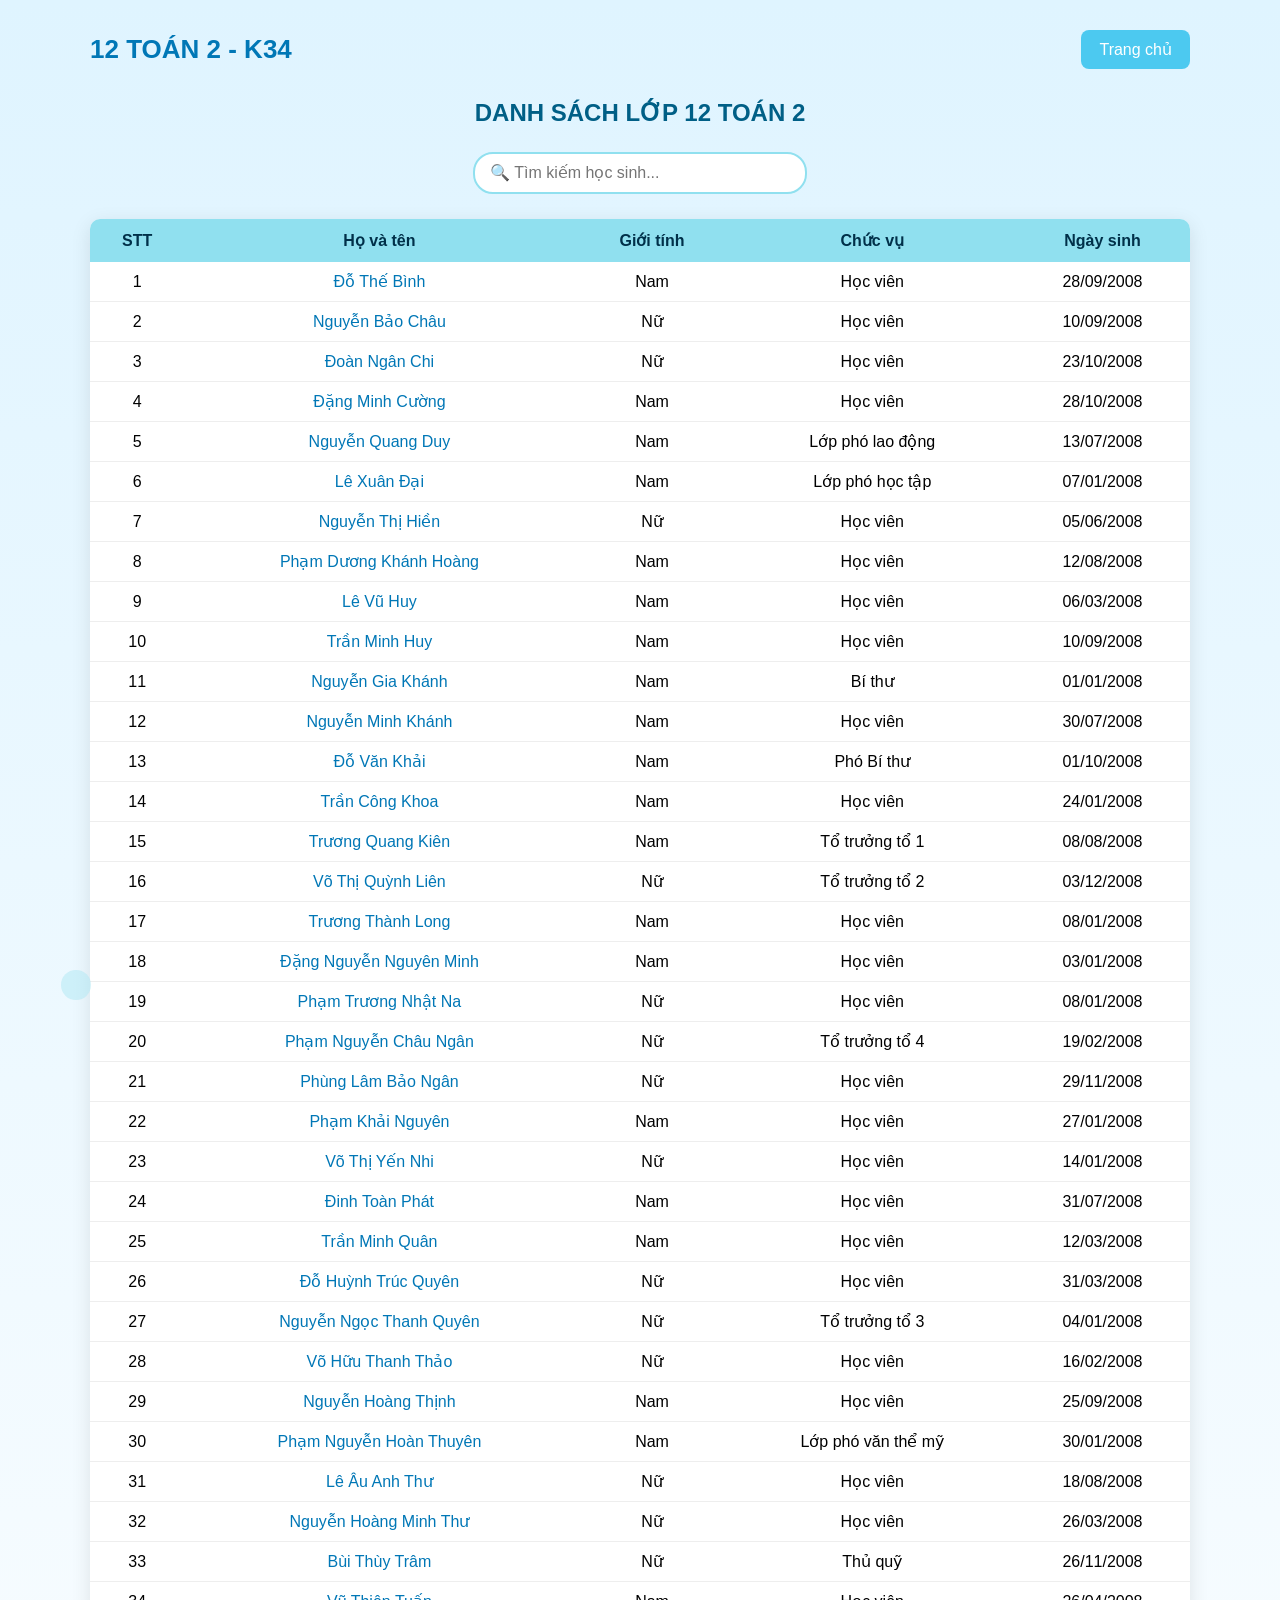
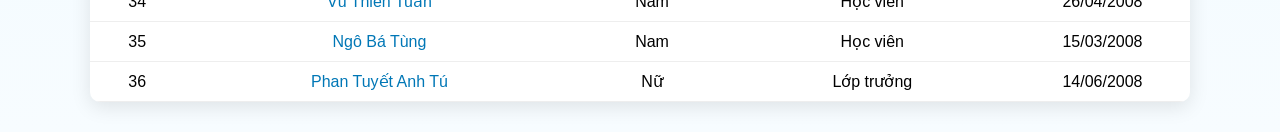
==== danhsachlop.html @ 2408b289 "Update danhsachlop.html" ====
<!DOCTYPE html>
<html lang="vi">
<head>
<meta charset="UTF-8">
<title>Danh sách lớp 12 Toán 2</title>

<style>

body{
font-family:Arial;
margin:0;
background:linear-gradient(180deg,#dff4ff,#f7fcff);
overflow-x:hidden;
}

.wrapper{
width:90%;
max-width:1100px;
margin:auto;
padding:30px;
position:relative;
z-index:2;
}

.header{
display:flex;
justify-content:space-between;
align-items:center;
margin-bottom:30px;
}

.title{
font-size:26px;
font-weight:bold;
color:#0077b6;
}

.page-btn{
text-decoration:none;
padding:10px 18px;
background:#4cc9f0;
color:white;
border-radius:8px;
transition:0.3s;
}

.page-btn:hover{
background:#0096c7;
}

h2{
text-align:center;
margin-bottom:25px;
color:#005f86;
}

.search-box{
display:flex;
justify-content:center;
margin-bottom:25px;
}

.search-box input{
width:300px;
padding:10px 15px;
border-radius:20px;
border:2px solid #90e0ef;
outline:none;
font-size:16px;
}

.student-table{
width:100%;
border-collapse:collapse;
background:white;
border-radius:10px;
overflow:hidden;
box-shadow:0 5px 20px rgba(0,0,0,0.1);
}

.student-table th{
background:#90e0ef;
padding:12px;
color:#003049;
}

.student-table td{
padding:10px;
text-align:center;
border-bottom:1px solid #eee;
}

.student-table tr:hover{
background:#f1fbff;
}

/* tên học sinh có thể click */

.student-name{
cursor:pointer;
color:#0077b6;
font-weight:500;
}

.student-name:hover{
text-decoration:underline;
}

/* popup ảnh */

.image-popup{
position:fixed;
top:0;
left:0;
width:100%;
height:100%;
background:rgba(0,0,0,0.6);
display:flex;
align-items:center;
justify-content:center;
opacity:0;
pointer-events:none;
transition:0.3s;
z-index:10;
}

.image-popup img{
max-width:300px;
border-radius:12px;
box-shadow:0 10px 30px rgba(0,0,0,0.4);
}

.image-popup.show{
opacity:1;
pointer-events:auto;
}

/* bong bóng nền */

.bubble-bg{
position:fixed;
bottom:-100px;
width:20px;
height:20px;
background:rgba(173,232,244,0.5);
border-radius:50%;
animation:floatUp linear infinite;
}

@keyframes floatUp{
from{
transform:translateY(0);
opacity:1;
}
to{
transform:translateY(-110vh);
opacity:0;
}
}

/* bong bóng click */

.click-bubble{
position:absolute;
width:15px;
height:15px;
background:#48cae4;
border-radius:50%;
pointer-events:none;
animation:pop 1s forwards;
}

@keyframes pop{
0%{
transform:scale(0.5);
opacity:1;
}
100%{
transform:translateY(-80px) scale(1.5);
opacity:0;
}
}

</style>
</head>

<body>

<div class="wrapper">

<div class="header">
<div class="title"> 12 TOÁN 2 - K34 </div>
<a href="menu1.html" class="page-btn">Trang chủ</a>
</div>

<h2>DANH SÁCH LỚP 12 TOÁN 2</h2>

<div class="search-box">
<input type="text" id="searchInput" placeholder="🔍 Tìm kiếm học sinh...">
</div>

<table class="student-table" id="studentTable">

<thead>
<tr>
<th>STT</th>
<th>Họ và tên</th>
<th>Giới tính</th>
<th>Chức vụ</th>
<th>Ngày sinh</th>
</tr>
</thead>

<tbody>

<tr><td>1</td><td class="student-name" data-img="ATu.jpg">Đỗ Thế Bình</td><td>Nam</td><td>Học viên</td><td>28/09/2008</td></tr>
<tr><td>2</td><td class="student-name" data-img="chau.jpg">Nguyễn Bảo Châu</td><td>Nữ</td><td>Học viên</td><td>10/09/2008</td></tr>
<tr><td>3</td><td class="student-name" data-img="chi.jpg">Đoàn Ngân Chi</td><td>Nữ</td><td>Học viên</td><td>23/10/2008</td></tr>
<tr><td>4</td><td class="student-name" data-img="cuong.jpg">Đặng Minh Cường</td><td>Nam</td><td>Học viên</td><td>28/10/2008</td></tr>
<tr><td>5</td><td class="student-name" data-img="ATu.jpg">Nguyễn Quang Duy</td><td>Nam</td><td>Lớp phó lao động</td><td>13/07/2008</td></tr>
<tr><td>6</td><td class="student-name" data-img="LeXuanDai.jpg">Lê Xuân Đại</td><td>Nam</td><td>Lớp phó học tập</td><td>07/01/2008</td></tr>
<tr><td>7</td><td class="student-name" data-img="chi.jpg">Nguyễn Thị Hiền</td><td>Nữ</td><td>Học viên</td><td>05/06/2008</td></tr>
<tr><td>8</td><td class="student-name" data-img="cuong.jpg">Phạm Dương Khánh Hoàng</td><td>Nam</td><td>Học viên</td><td>12/08/2008</td></tr>
<tr><td>9</td><td class="student-name" data-img="VuHuy.jpg">Lê Vũ Huy</td><td>Nam</td><td>Học viên</td><td>06/03/2008</td></tr>
<tr><td>10</td><td class="student-name" data-img="MinhHuy.jpg">Trần Minh Huy</td><td>Nam</td><td>Học viên</td><td>10/09/2008</td></tr>
<tr><td>11</td><td class="student-name" data-img="GKhanh.jpg">Nguyễn Gia Khánh</td><td>Nam</td><td>Bí thư</td><td>01/01/2008</td></tr>
<tr><td>12</td><td class="student-name" data-img="ATu.jpg">Nguyễn Minh Khánh</td><td>Nam</td><td>Học viên</td><td>30/07/2008</td></tr>
<tr><td>13</td><td class="student-name" data-img="choicuoi11.jpeg">Đỗ Văn Khải</td><td>Nam</td><td>Phó Bí thư</td><td>01/10/2008</td></tr>
<tr><td>14</td><td class="student-name" data-img="chi.jpg">Trần Công Khoa</td><td>Nam</td><td>Học viên</td><td>24/01/2008</td></tr>
<tr><td>15</td><td class="student-name" data-img="cuong.jpg">Trương Quang Kiên</td><td>Nam</td><td>Tổ trưởng tổ 1</td><td>08/08/2008</td></tr>
<tr><td>16</td><td class="student-name" data-img="ATu.jpg">Võ Thị Quỳnh Liên</td><td>Nữ</td><td>Tổ trưởng tổ 2</td><td>03/12/2008</td></tr>
<tr><td>17</td><td class="student-name" data-img="chau.jpg">Trương Thành Long</td><td>Nam</td><td>Học viên</td><td>08/01/2008</td></tr>
<tr><td>18</td><td class="student-name" data-img="Minh.JPG">Đặng Nguyễn Nguyên Minh</td><td>Nam</td><td>Học viên</td><td>03/01/2008</td></tr>
<tr><td>19</td><td class="student-name" data-img="Na.jpg">Phạm Trương Nhật Na</td><td>Nữ</td><td>Học viên</td><td>08/01/2008</td></tr>
<tr><td>20</td><td class="student-name" data-img="ATu.jpg">Phạm Nguyễn Châu Ngân</td><td>Nữ</td><td>Tổ trưởng tổ 4</td><td>19/02/2008</td></tr>
<tr><td>21</td><td class="student-name" data-img="chau.jpg">Phùng Lâm Bảo Ngân</td><td>Nữ</td><td>Học viên</td><td>29/11/2008</td></tr>
<tr><td>22</td><td class="student-name" data-img="chi.jpg">Phạm Khải Nguyên</td><td>Nam</td><td>Học viên</td><td>27/01/2008</td></tr>
<tr><td>23</td><td class="student-name" data-img="cuong.jpg">Võ Thị Yến Nhi</td><td>Nữ</td><td>Học viên</td><td>14/01/2008</td></tr>
<tr><td>24</td><td class="student-name" data-img="ATu.jpg">Đinh Toàn Phát</td><td>Nam</td><td>Học viên</td><td>31/07/2008</td></tr>
<tr><td>25</td><td class="student-name" data-img="M.Quân.jpg">Trần Minh Quân</td><td>Nam</td><td>Học viên</td><td>12/03/2008</td></tr>
<tr><td>26</td><td class="student-name" data-img="chi.jpg">Đỗ Huỳnh Trúc Quyên</td><td>Nữ</td><td>Học viên</td><td>31/03/2008</td></tr>
<tr><td>27</td><td class="student-name" data-img="ThanhQuyen.jpg">Nguyễn Ngọc Thanh Quyên</td><td>Nữ</td><td>Tổ trưởng tổ 3</td><td>04/01/2008</td></tr>
<tr><td>28</td><td class="student-name" data-img="Thao.jpg">Võ Hữu Thanh Thảo</td><td>Nữ</td><td>Học viên</td><td>16/02/2008</td></tr>
<tr><td>29</td><td class="student-name" data-img="chau.jpg">Nguyễn Hoàng Thịnh</td><td>Nam</td><td>Học viên</td><td>25/09/2008</td></tr>
<tr><td>30</td><td class="student-name" data-img="Thuyen.jpg">Phạm Nguyễn Hoàn Thuyên</td><td>Nam</td><td>Lớp phó văn thể mỹ</td><td>30/01/2008</td></tr>
<tr><td>31</td><td class="student-name" data-img="AnhThu.jpg">Lê Âu Anh Thư</td><td>Nữ</td><td>Học viên</td><td>18/08/2008</td></tr>
<tr><td>32</td><td class="student-name" data-img="M.Thư.jpg">Nguyễn Hoàng Minh Thư</td><td>Nữ</td><td>Học viên</td><td>26/03/2008</td></tr>
<tr><td>33</td><td class="student-name" data-img="Tram.jpg">Bùi Thùy Trâm</td><td>Nữ</td><td>Thủ quỹ</td><td>26/11/2008</td></tr>
<tr><td>34</td><td class="student-name" data-img="chi.jpg">Vũ Thiên Tuấn</td><td>Nam</td><td>Học viên</td><td>26/04/2008</td></tr>
<tr><td>35</td><td class="student-name" data-img="cuong.jpg">Ngô Bá Tùng</td><td>Nam</td><td>Học viên</td><td>15/03/2008</td></tr>
<tr><td>36</td><td class="student-name" data-img="ATu.jpg">Phan Tuyết Anh Tú</td><td>Nữ</td><td>Lớp trưởng</td><td>14/06/2008</td></tr>

</tbody>
</table>

</div>

<!-- popup ảnh -->

<div class="image-popup" id="imagePopup">
<img id="studentImg">
</div>

<script>

/* tìm kiếm học sinh */

document.getElementById("searchInput").addEventListener("keyup",function(){
let filter=this.value.toLowerCase();
let rows=document.querySelectorAll("#studentTable tbody tr");

rows.forEach(row=>{
let name=row.cells[1].textContent.toLowerCase();
row.style.display=name.includes(filter)?"":"none";
});
});

/* click tên hiện ảnh */

let names=document.querySelectorAll(".student-name");
let popup=document.getElementById("imagePopup");
let img=document.getElementById("studentImg");

names.forEach(name=>{
name.addEventListener("click",function(e){

e.stopPropagation();

let src=this.getAttribute("data-img");
img.src=src;

popup.classList.add("show");

});
});

/* click nền để tắt ảnh */

popup.addEventListener("click",()=>{
popup.classList.remove("show");
});

/* bong bóng click */

document.addEventListener("click",function(e){

let bubble=document.createElement("div");
bubble.className="click-bubble";

bubble.style.left=e.pageX+"px";
bubble.style.top=e.pageY+"px";

document.body.appendChild(bubble);

setTimeout(()=>{
bubble.remove();
},1000);

});

/* bong bóng bay nền */

function createBackgroundBubble(){

let bubble=document.createElement("div");
bubble.className="bubble-bg";

bubble.style.left=Math.random()*100+"vw";
bubble.style.width=bubble.style.height=(10+Math.random()*25)+"px";
bubble.style.animationDuration=(6+Math.random()*8)+"s";

document.body.appendChild(bubble);

setTimeout(()=>{
bubble.remove();
},14000);

}

setInterval(createBackgroundBubble,800);

</script>

</body>
</html>
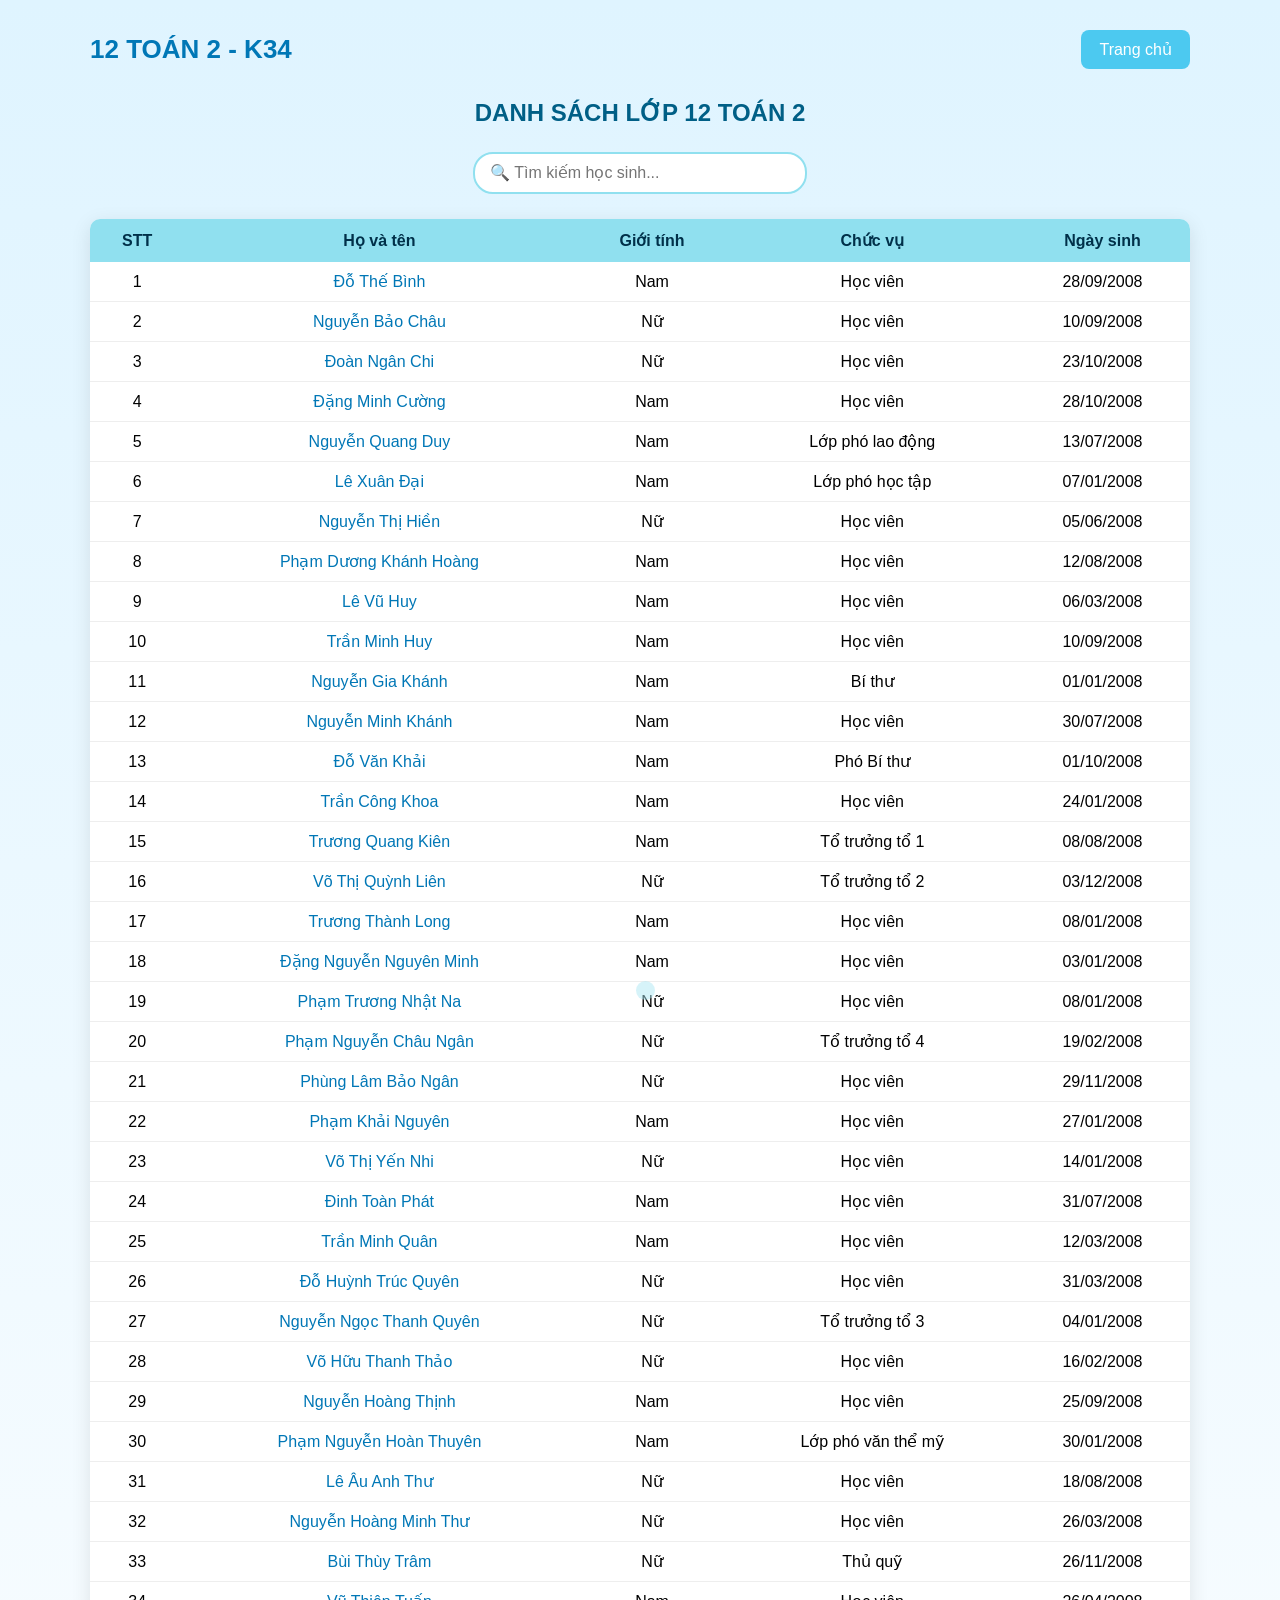
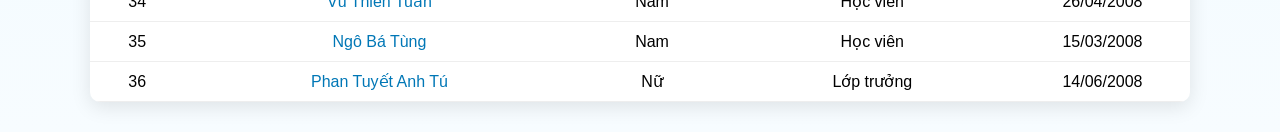
==== commit 9a01797b: "Update danhsachlop.html" ====
--- a/danhsachlop.html
+++ b/danhsachlop.html
@@ -214,40 +214,40 @@
 <tbody>
 
 <tr><td>1</td><td class="student-name" data-img="ATu.jpg">Đỗ Thế Bình</td><td>Nam</td><td>Học viên</td><td>28/09/2008</td></tr>
-<tr><td>2</td><td class="student-name" data-img="chau.jpg">Nguyễn Bảo Châu</td><td>Nữ</td><td>Học viên</td><td>10/09/2008</td></tr>
-<tr><td>3</td><td class="student-name" data-img="chi.jpg">Đoàn Ngân Chi</td><td>Nữ</td><td>Học viên</td><td>23/10/2008</td></tr>
-<tr><td>4</td><td class="student-name" data-img="cuong.jpg">Đặng Minh Cường</td><td>Nam</td><td>Học viên</td><td>28/10/2008</td></tr>
+<tr><td>2</td><td class="student-name" data-img="Chau.jpg">Nguyễn Bảo Châu</td><td>Nữ</td><td>Học viên</td><td>10/09/2008</td></tr>
+<tr><td>3</td><td class="student-name" data-img="Chi.jpg">Đoàn Ngân Chi</td><td>Nữ</td><td>Học viên</td><td>23/10/2008</td></tr>
+<tr><td>4</td><td class="student-name" data-img="Cuong.jpg">Đặng Minh Cường</td><td>Nam</td><td>Học viên</td><td>28/10/2008</td></tr>
 <tr><td>5</td><td class="student-name" data-img="ATu.jpg">Nguyễn Quang Duy</td><td>Nam</td><td>Lớp phó lao động</td><td>13/07/2008</td></tr>
 <tr><td>6</td><td class="student-name" data-img="LeXuanDai.jpg">Lê Xuân Đại</td><td>Nam</td><td>Lớp phó học tập</td><td>07/01/2008</td></tr>
-<tr><td>7</td><td class="student-name" data-img="chi.jpg">Nguyễn Thị Hiền</td><td>Nữ</td><td>Học viên</td><td>05/06/2008</td></tr>
-<tr><td>8</td><td class="student-name" data-img="cuong.jpg">Phạm Dương Khánh Hoàng</td><td>Nam</td><td>Học viên</td><td>12/08/2008</td></tr>
+<tr><td>7</td><td class="student-name" data-img="Hien.jpg">Nguyễn Thị Hiền</td><td>Nữ</td><td>Học viên</td><td>05/06/2008</td></tr>
+<tr><td>8</td><td class="student-name" data-img="Hoang.jpg">Phạm Dương Khánh Hoàng</td><td>Nam</td><td>Học viên</td><td>12/08/2008</td></tr>
 <tr><td>9</td><td class="student-name" data-img="VuHuy.jpg">Lê Vũ Huy</td><td>Nam</td><td>Học viên</td><td>06/03/2008</td></tr>
 <tr><td>10</td><td class="student-name" data-img="MinhHuy.jpg">Trần Minh Huy</td><td>Nam</td><td>Học viên</td><td>10/09/2008</td></tr>
 <tr><td>11</td><td class="student-name" data-img="GKhanh.jpg">Nguyễn Gia Khánh</td><td>Nam</td><td>Bí thư</td><td>01/01/2008</td></tr>
 <tr><td>12</td><td class="student-name" data-img="ATu.jpg">Nguyễn Minh Khánh</td><td>Nam</td><td>Học viên</td><td>30/07/2008</td></tr>
 <tr><td>13</td><td class="student-name" data-img="choicuoi11.jpeg">Đỗ Văn Khải</td><td>Nam</td><td>Phó Bí thư</td><td>01/10/2008</td></tr>
-<tr><td>14</td><td class="student-name" data-img="chi.jpg">Trần Công Khoa</td><td>Nam</td><td>Học viên</td><td>24/01/2008</td></tr>
-<tr><td>15</td><td class="student-name" data-img="cuong.jpg">Trương Quang Kiên</td><td>Nam</td><td>Tổ trưởng tổ 1</td><td>08/08/2008</td></tr>
-<tr><td>16</td><td class="student-name" data-img="ATu.jpg">Võ Thị Quỳnh Liên</td><td>Nữ</td><td>Tổ trưởng tổ 2</td><td>03/12/2008</td></tr>
-<tr><td>17</td><td class="student-name" data-img="chau.jpg">Trương Thành Long</td><td>Nam</td><td>Học viên</td><td>08/01/2008</td></tr>
+<tr><td>14</td><td class="student-name" data-img="Khoa.jpg">Trần Công Khoa</td><td>Nam</td><td>Học viên</td><td>24/01/2008</td></tr>
+<tr><td>15</td><td class="student-name" data-img="Kien.jpg">Trương Quang Kiên</td><td>Nam</td><td>Tổ trưởng tổ 1</td><td>08/08/2008</td></tr>
+<tr><td>16</td><td class="student-name" data-img="Lien.jpg">Võ Thị Quỳnh Liên</td><td>Nữ</td><td>Tổ trưởng tổ 2</td><td>03/12/2008</td></tr>
+<tr><td>17</td><td class="student-name" data-img="Long.jpg">Trương Thành Long</td><td>Nam</td><td>Học viên</td><td>08/01/2008</td></tr>
 <tr><td>18</td><td class="student-name" data-img="Minh.JPG">Đặng Nguyễn Nguyên Minh</td><td>Nam</td><td>Học viên</td><td>03/01/2008</td></tr>
 <tr><td>19</td><td class="student-name" data-img="Na.jpg">Phạm Trương Nhật Na</td><td>Nữ</td><td>Học viên</td><td>08/01/2008</td></tr>
-<tr><td>20</td><td class="student-name" data-img="ATu.jpg">Phạm Nguyễn Châu Ngân</td><td>Nữ</td><td>Tổ trưởng tổ 4</td><td>19/02/2008</td></tr>
-<tr><td>21</td><td class="student-name" data-img="chau.jpg">Phùng Lâm Bảo Ngân</td><td>Nữ</td><td>Học viên</td><td>29/11/2008</td></tr>
-<tr><td>22</td><td class="student-name" data-img="chi.jpg">Phạm Khải Nguyên</td><td>Nam</td><td>Học viên</td><td>27/01/2008</td></tr>
-<tr><td>23</td><td class="student-name" data-img="cuong.jpg">Võ Thị Yến Nhi</td><td>Nữ</td><td>Học viên</td><td>14/01/2008</td></tr>
+<tr><td>20</td><td class="student-name" data-img="ChauNgan.jpg">Phạm Nguyễn Châu Ngân</td><td>Nữ</td><td>Tổ trưởng tổ 4</td><td>19/02/2008</td></tr>
+<tr><td>21</td><td class="student-name" data-img="baongan.jpg">Phùng Lâm Bảo Ngân</td><td>Nữ</td><td>Học viên</td><td>29/11/2008</td></tr>
+<tr><td>22</td><td class="student-name" data-img="knguyen.jpg">Phạm Khải Nguyên</td><td>Nam</td><td>Học viên</td><td>27/01/2008</td></tr>
+<tr><td>23</td><td class="student-name" data-img="Nhi.JPG">Võ Thị Yến Nhi</td><td>Nữ</td><td>Học viên</td><td>14/01/2008</td></tr>
 <tr><td>24</td><td class="student-name" data-img="ATu.jpg">Đinh Toàn Phát</td><td>Nam</td><td>Học viên</td><td>31/07/2008</td></tr>
-<tr><td>25</td><td class="student-name" data-img="M.Quân.jpg">Trần Minh Quân</td><td>Nam</td><td>Học viên</td><td>12/03/2008</td></tr>
-<tr><td>26</td><td class="student-name" data-img="chi.jpg">Đỗ Huỳnh Trúc Quyên</td><td>Nữ</td><td>Học viên</td><td>31/03/2008</td></tr>
+<tr><td>25</td><td class="student-name" data-img="m.quan.jpg">Trần Minh Quân</td><td>Nam</td><td>Học viên</td><td>12/03/2008</td></tr>
+<tr><td>26</td><td class="student-name" data-img="TrQ.jpg">Đỗ Huỳnh Trúc Quyên</td><td>Nữ</td><td>Học viên</td><td>31/03/2008</td></tr>
 <tr><td>27</td><td class="student-name" data-img="ThanhQuyen.jpg">Nguyễn Ngọc Thanh Quyên</td><td>Nữ</td><td>Tổ trưởng tổ 3</td><td>04/01/2008</td></tr>
 <tr><td>28</td><td class="student-name" data-img="Thao.jpg">Võ Hữu Thanh Thảo</td><td>Nữ</td><td>Học viên</td><td>16/02/2008</td></tr>
-<tr><td>29</td><td class="student-name" data-img="chau.jpg">Nguyễn Hoàng Thịnh</td><td>Nam</td><td>Học viên</td><td>25/09/2008</td></tr>
+<tr><td>29</td><td class="student-name" data-img="thinh.jpg">Nguyễn Hoàng Thịnh</td><td>Nam</td><td>Học viên</td><td>25/09/2008</td></tr>
 <tr><td>30</td><td class="student-name" data-img="Thuyen.jpg">Phạm Nguyễn Hoàn Thuyên</td><td>Nam</td><td>Lớp phó văn thể mỹ</td><td>30/01/2008</td></tr>
 <tr><td>31</td><td class="student-name" data-img="AnhThu.jpg">Lê Âu Anh Thư</td><td>Nữ</td><td>Học viên</td><td>18/08/2008</td></tr>
 <tr><td>32</td><td class="student-name" data-img="M.Thư.jpg">Nguyễn Hoàng Minh Thư</td><td>Nữ</td><td>Học viên</td><td>26/03/2008</td></tr>
 <tr><td>33</td><td class="student-name" data-img="Tram.jpg">Bùi Thùy Trâm</td><td>Nữ</td><td>Thủ quỹ</td><td>26/11/2008</td></tr>
-<tr><td>34</td><td class="student-name" data-img="chi.jpg">Vũ Thiên Tuấn</td><td>Nam</td><td>Học viên</td><td>26/04/2008</td></tr>
-<tr><td>35</td><td class="student-name" data-img="cuong.jpg">Ngô Bá Tùng</td><td>Nam</td><td>Học viên</td><td>15/03/2008</td></tr>
+<tr><td>34</td><td class="student-name" data-img="Tuan.jpg">Vũ Thiên Tuấn</td><td>Nam</td><td>Học viên</td><td>26/04/2008</td></tr>
+<tr><td>35</td><td class="student-name" data-img="Tung.JPG">Ngô Bá Tùng</td><td>Nam</td><td>Học viên</td><td>15/03/2008</td></tr>
 <tr><td>36</td><td class="student-name" data-img="ATu.jpg">Phan Tuyết Anh Tú</td><td>Nữ</td><td>Lớp trưởng</td><td>14/06/2008</td></tr>
 
 </tbody>
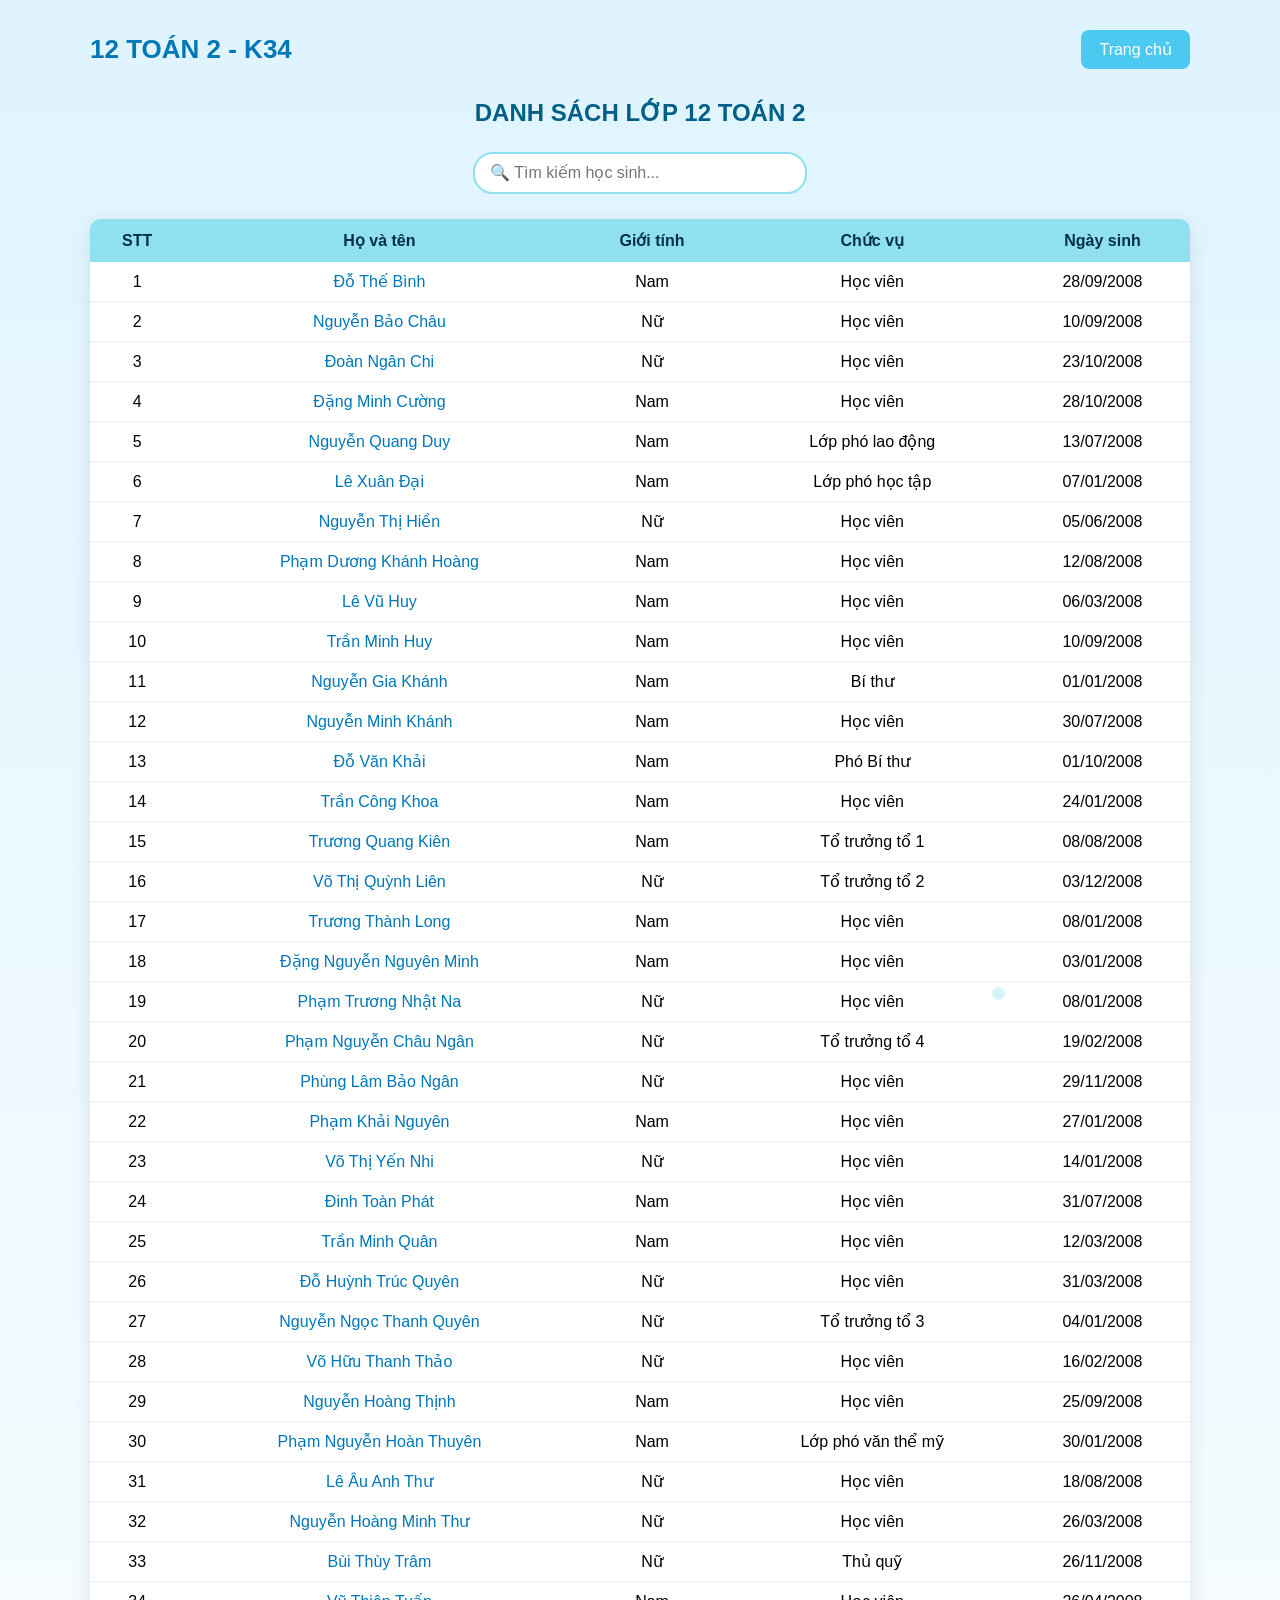
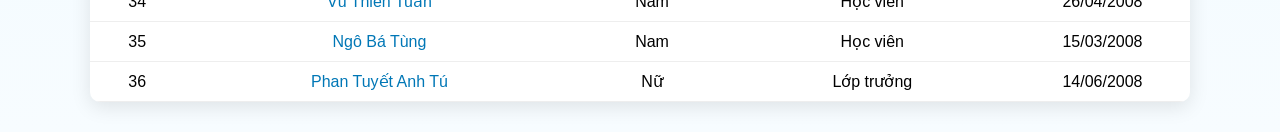
==== commit 9b23bed8: "Update danhsachlop.html" ====
--- a/danhsachlop.html
+++ b/danhsachlop.html
@@ -244,7 +244,7 @@
 <tr><td>29</td><td class="student-name" data-img="thinh.jpg">Nguyễn Hoàng Thịnh</td><td>Nam</td><td>Học viên</td><td>25/09/2008</td></tr>
 <tr><td>30</td><td class="student-name" data-img="Thuyen.jpg">Phạm Nguyễn Hoàn Thuyên</td><td>Nam</td><td>Lớp phó văn thể mỹ</td><td>30/01/2008</td></tr>
 <tr><td>31</td><td class="student-name" data-img="AnhThu.jpg">Lê Âu Anh Thư</td><td>Nữ</td><td>Học viên</td><td>18/08/2008</td></tr>
-<tr><td>32</td><td class="student-name" data-img="M.Thư.jpg">Nguyễn Hoàng Minh Thư</td><td>Nữ</td><td>Học viên</td><td>26/03/2008</td></tr>
+<tr><td>32</td><td class="student-name" data-img="mthu.jpg">Nguyễn Hoàng Minh Thư</td><td>Nữ</td><td>Học viên</td><td>26/03/2008</td></tr>
 <tr><td>33</td><td class="student-name" data-img="Tram.jpg">Bùi Thùy Trâm</td><td>Nữ</td><td>Thủ quỹ</td><td>26/11/2008</td></tr>
 <tr><td>34</td><td class="student-name" data-img="Tuan.jpg">Vũ Thiên Tuấn</td><td>Nam</td><td>Học viên</td><td>26/04/2008</td></tr>
 <tr><td>35</td><td class="student-name" data-img="Tung.JPG">Ngô Bá Tùng</td><td>Nam</td><td>Học viên</td><td>15/03/2008</td></tr>
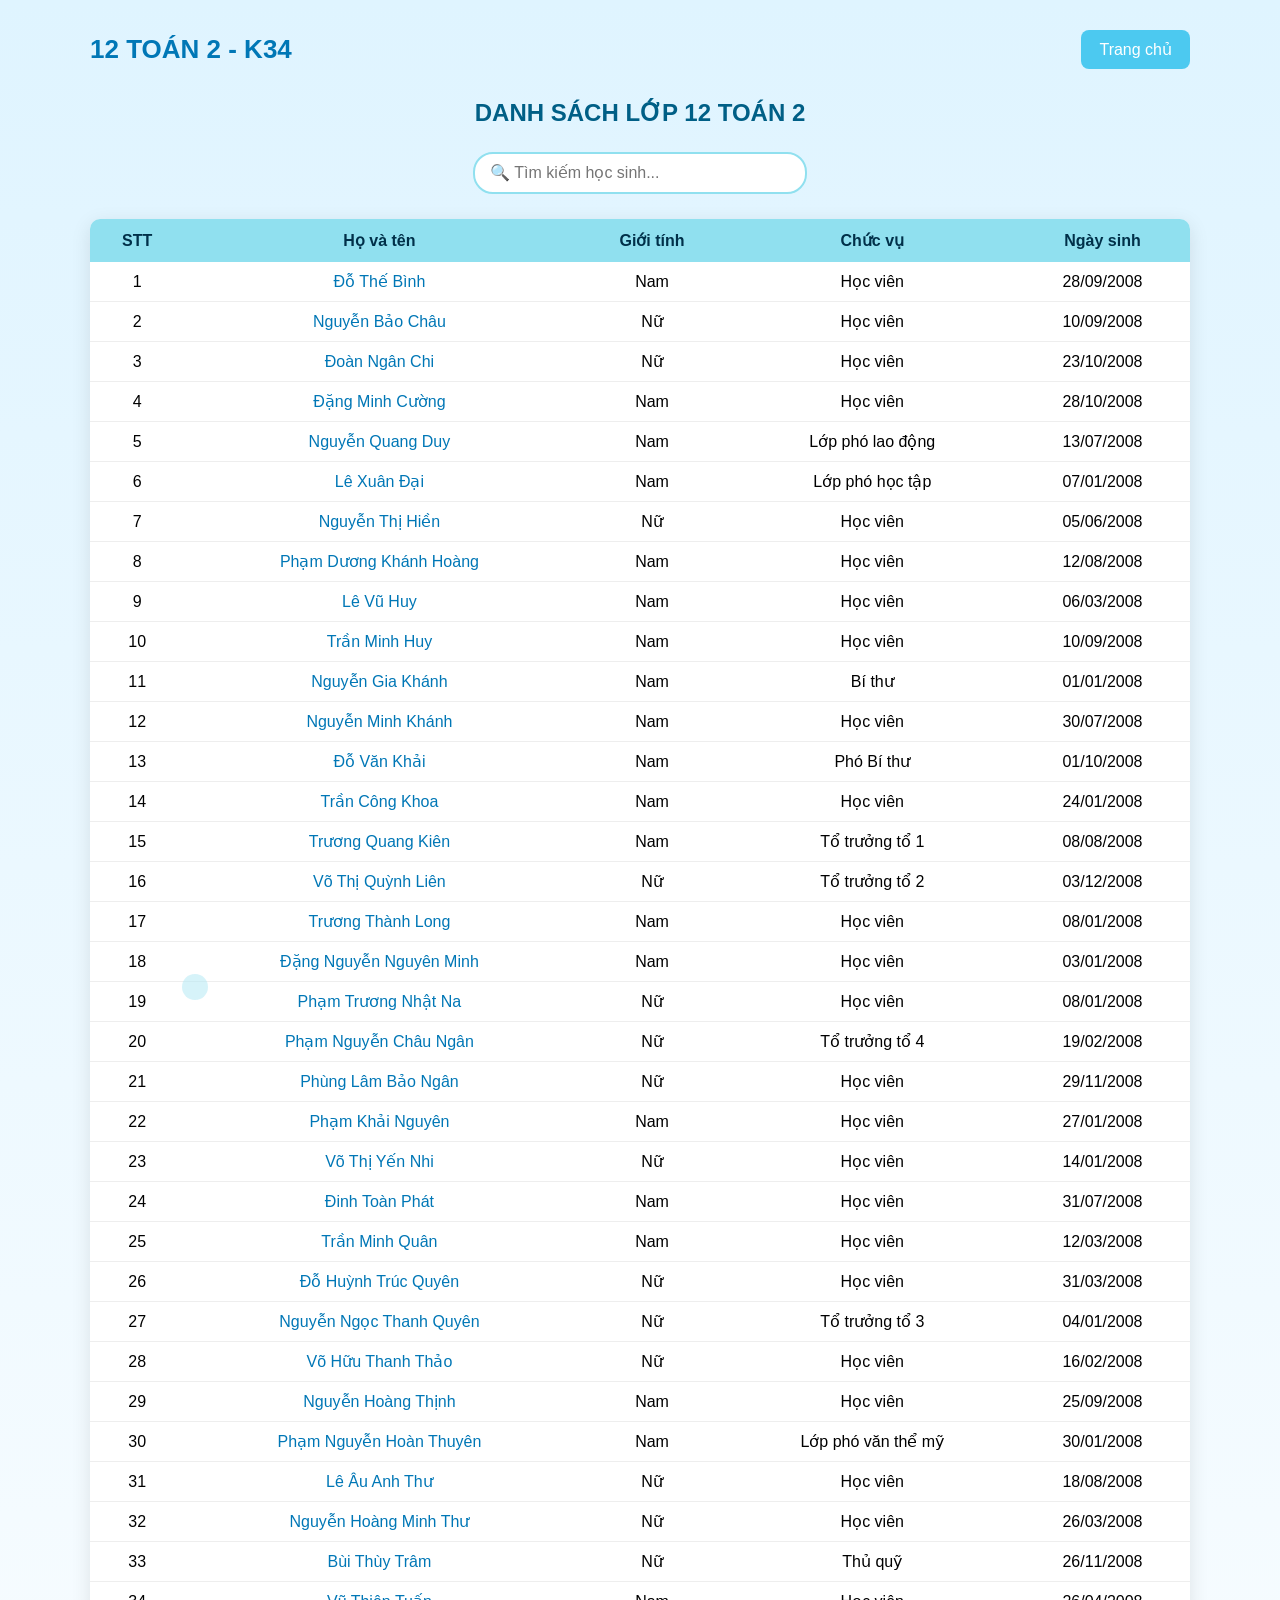
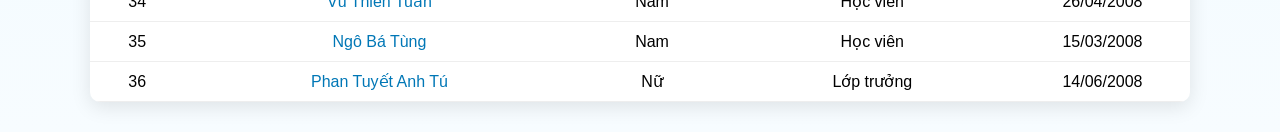
==== commit 22bb1bae: "Update danhsachlop.html" ====
--- a/danhsachlop.html
+++ b/danhsachlop.html
@@ -93,8 +93,6 @@
 .student-table tr:hover{
 background:#f1fbff;
 }
-
-/* tên học sinh có thể click */
 
 .student-name{
 cursor:pointer;
@@ -135,6 +133,28 @@
 pointer-events:auto;
 }
 
+/* pháo hoa */
+
+.firework{
+position:absolute;
+width:6px;
+height:6px;
+border-radius:50%;
+pointer-events:none;
+animation:explode 1s forwards;
+}
+
+@keyframes explode{
+0%{
+transform:translate(0,0) scale(1);
+opacity:1;
+}
+100%{
+transform:translate(var(--x),var(--y)) scale(0.5);
+opacity:0;
+}
+}
+
 /* bong bóng nền */
 
 .bubble-bg{
@@ -200,7 +220,6 @@
 </div>
 
 <table class="student-table" id="studentTable">
-
 <thead>
 <tr>
 <th>STT</th>
@@ -255,8 +274,6 @@
 
 </div>
 
-<!-- popup ảnh -->
-
 <div class="image-popup" id="imagePopup">
 <img id="studentImg">
 </div>
@@ -275,7 +292,38 @@
 });
 });
 
-/* click tên hiện ảnh */
+/* pháo hoa */
+
+function createFirework(x,y){
+
+for(let i=0;i<25;i++){
+
+let p=document.createElement("div");
+p.className="firework";
+
+let angle=Math.random()*2*Math.PI;
+let distance=80+Math.random()*40;
+
+let dx=Math.cos(angle)*distance+"px";
+let dy=Math.sin(angle)*distance+"px";
+
+p.style.left=x+"px";
+p.style.top=y+"px";
+
+p.style.setProperty("--x",dx);
+p.style.setProperty("--y",dy);
+
+p.style.background=`hsl(${Math.random()*360},100%,50%)`;
+
+document.body.appendChild(p);
+
+setTimeout(()=>p.remove(),1000);
+
+}
+
+}
+
+/* click tên hiện ảnh + pháo hoa */
 
 let names=document.querySelectorAll(".student-name");
 let popup=document.getElementById("imagePopup");
@@ -291,10 +339,12 @@
 
 popup.classList.add("show");
 
-});
-});
-
-/* click nền để tắt ảnh */
+createFirework(e.pageX,e.pageY);
+
+});
+});
+
+/* tắt ảnh */
 
 popup.addEventListener("click",()=>{
 popup.classList.remove("show");
@@ -318,7 +368,7 @@
 
 });
 
-/* bong bóng bay nền */
+/* bong bóng nền */
 
 function createBackgroundBubble(){
 
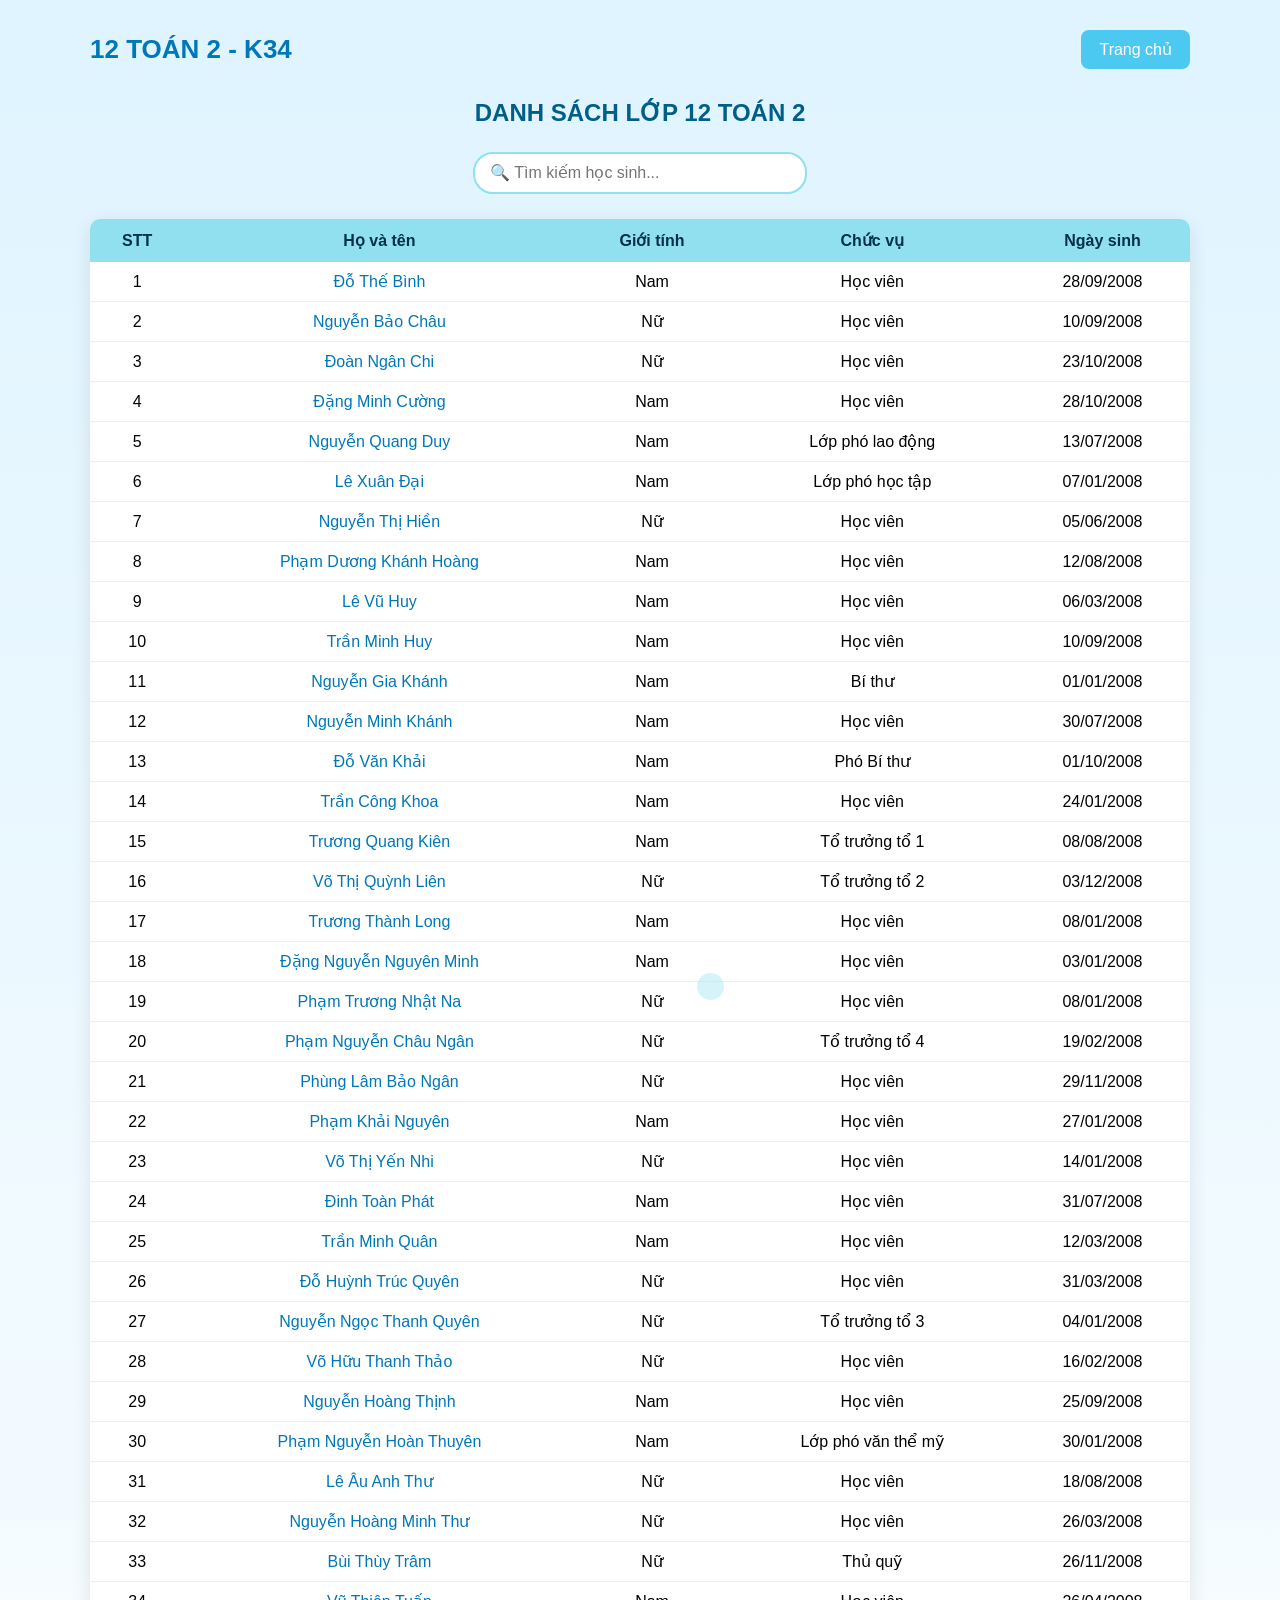
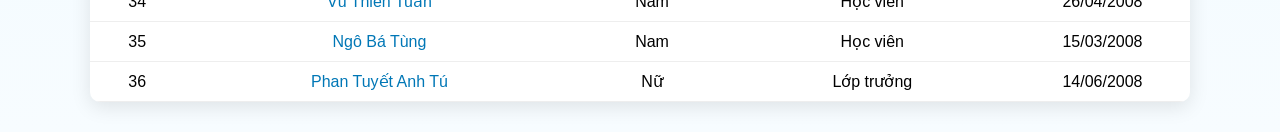
==== commit a2f21e5b: "Update danhsachlop.html" ====
--- a/danhsachlop.html
+++ b/danhsachlop.html
@@ -237,17 +237,17 @@
 <tr><td>3</td><td class="student-name" data-img="Chi.jpg">Đoàn Ngân Chi</td><td>Nữ</td><td>Học viên</td><td>23/10/2008</td></tr>
 <tr><td>4</td><td class="student-name" data-img="Cuong.jpg">Đặng Minh Cường</td><td>Nam</td><td>Học viên</td><td>28/10/2008</td></tr>
 <tr><td>5</td><td class="student-name" data-img="ATu.jpg">Nguyễn Quang Duy</td><td>Nam</td><td>Lớp phó lao động</td><td>13/07/2008</td></tr>
-<tr><td>6</td><td class="student-name" data-img="LeXuanDai.jpg">Lê Xuân Đại</td><td>Nam</td><td>Lớp phó học tập</td><td>07/01/2008</td></tr>
+<tr><td>6</td><td class="student-name" data-img="LeXuanDai.JPG">Lê Xuân Đại</td><td>Nam</td><td>Lớp phó học tập</td><td>07/01/2008</td></tr>
 <tr><td>7</td><td class="student-name" data-img="Hien.jpg">Nguyễn Thị Hiền</td><td>Nữ</td><td>Học viên</td><td>05/06/2008</td></tr>
 <tr><td>8</td><td class="student-name" data-img="Hoang.jpg">Phạm Dương Khánh Hoàng</td><td>Nam</td><td>Học viên</td><td>12/08/2008</td></tr>
 <tr><td>9</td><td class="student-name" data-img="VuHuy.jpg">Lê Vũ Huy</td><td>Nam</td><td>Học viên</td><td>06/03/2008</td></tr>
-<tr><td>10</td><td class="student-name" data-img="MinhHuy.jpg">Trần Minh Huy</td><td>Nam</td><td>Học viên</td><td>10/09/2008</td></tr>
+<tr><td>10</td><td class="student-name" data-img="MinhHuy.JPG">Trần Minh Huy</td><td>Nam</td><td>Học viên</td><td>10/09/2008</td></tr>
 <tr><td>11</td><td class="student-name" data-img="GKhanh.jpg">Nguyễn Gia Khánh</td><td>Nam</td><td>Bí thư</td><td>01/01/2008</td></tr>
 <tr><td>12</td><td class="student-name" data-img="ATu.jpg">Nguyễn Minh Khánh</td><td>Nam</td><td>Học viên</td><td>30/07/2008</td></tr>
 <tr><td>13</td><td class="student-name" data-img="choicuoi11.jpeg">Đỗ Văn Khải</td><td>Nam</td><td>Phó Bí thư</td><td>01/10/2008</td></tr>
 <tr><td>14</td><td class="student-name" data-img="Khoa.jpg">Trần Công Khoa</td><td>Nam</td><td>Học viên</td><td>24/01/2008</td></tr>
 <tr><td>15</td><td class="student-name" data-img="Kien.jpg">Trương Quang Kiên</td><td>Nam</td><td>Tổ trưởng tổ 1</td><td>08/08/2008</td></tr>
-<tr><td>16</td><td class="student-name" data-img="Lien.jpg">Võ Thị Quỳnh Liên</td><td>Nữ</td><td>Tổ trưởng tổ 2</td><td>03/12/2008</td></tr>
+<tr><td>16</td><td class="student-name" data-img="Lien.JPG">Võ Thị Quỳnh Liên</td><td>Nữ</td><td>Tổ trưởng tổ 2</td><td>03/12/2008</td></tr>
 <tr><td>17</td><td class="student-name" data-img="Long.jpg">Trương Thành Long</td><td>Nam</td><td>Học viên</td><td>08/01/2008</td></tr>
 <tr><td>18</td><td class="student-name" data-img="Minh.JPG">Đặng Nguyễn Nguyên Minh</td><td>Nam</td><td>Học viên</td><td>03/01/2008</td></tr>
 <tr><td>19</td><td class="student-name" data-img="Na.jpg">Phạm Trương Nhật Na</td><td>Nữ</td><td>Học viên</td><td>08/01/2008</td></tr>
@@ -257,7 +257,7 @@
 <tr><td>23</td><td class="student-name" data-img="Nhi.JPG">Võ Thị Yến Nhi</td><td>Nữ</td><td>Học viên</td><td>14/01/2008</td></tr>
 <tr><td>24</td><td class="student-name" data-img="ATu.jpg">Đinh Toàn Phát</td><td>Nam</td><td>Học viên</td><td>31/07/2008</td></tr>
 <tr><td>25</td><td class="student-name" data-img="m.quan.jpg">Trần Minh Quân</td><td>Nam</td><td>Học viên</td><td>12/03/2008</td></tr>
-<tr><td>26</td><td class="student-name" data-img="TrQ.jpg">Đỗ Huỳnh Trúc Quyên</td><td>Nữ</td><td>Học viên</td><td>31/03/2008</td></tr>
+<tr><td>26</td><td class="student-name" data-img="TrQ.JPG">Đỗ Huỳnh Trúc Quyên</td><td>Nữ</td><td>Học viên</td><td>31/03/2008</td></tr>
 <tr><td>27</td><td class="student-name" data-img="ThanhQuyen.jpg">Nguyễn Ngọc Thanh Quyên</td><td>Nữ</td><td>Tổ trưởng tổ 3</td><td>04/01/2008</td></tr>
 <tr><td>28</td><td class="student-name" data-img="Thao.jpg">Võ Hữu Thanh Thảo</td><td>Nữ</td><td>Học viên</td><td>16/02/2008</td></tr>
 <tr><td>29</td><td class="student-name" data-img="thinh.jpg">Nguyễn Hoàng Thịnh</td><td>Nam</td><td>Học viên</td><td>25/09/2008</td></tr>
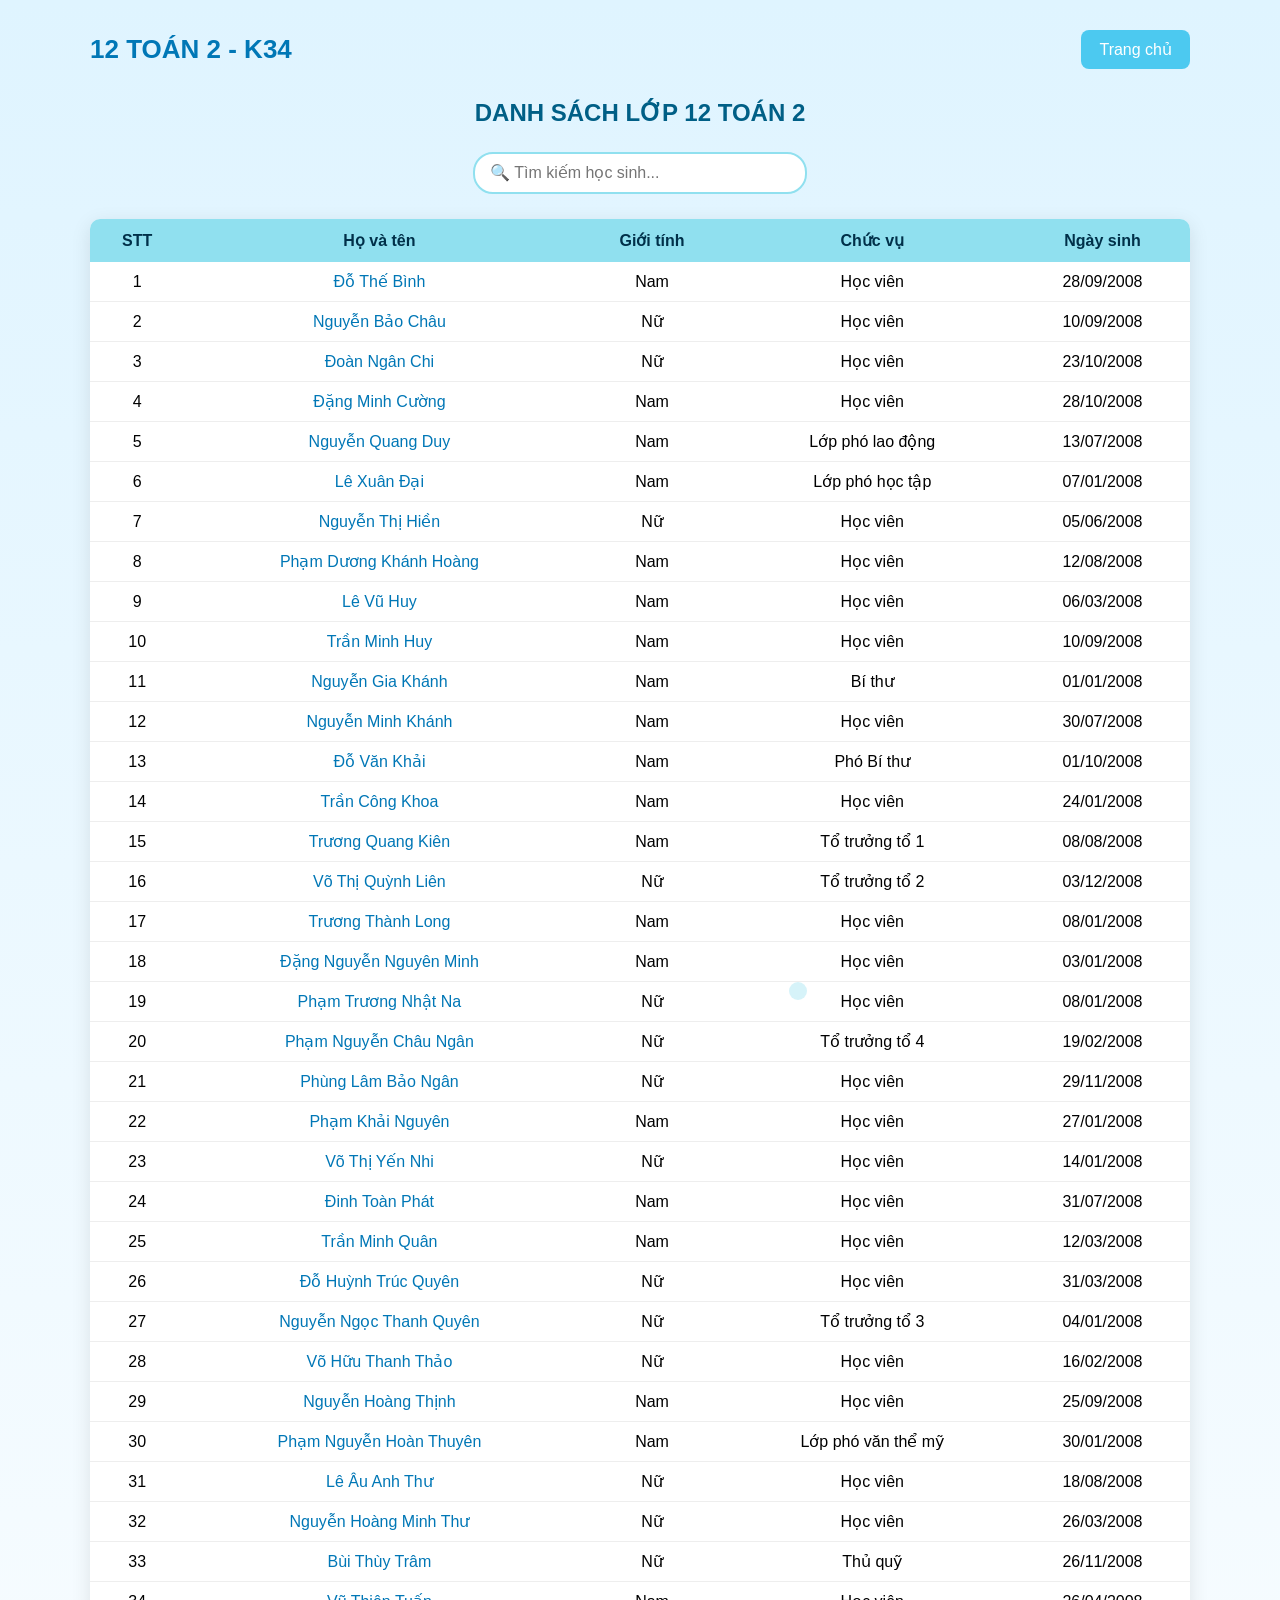
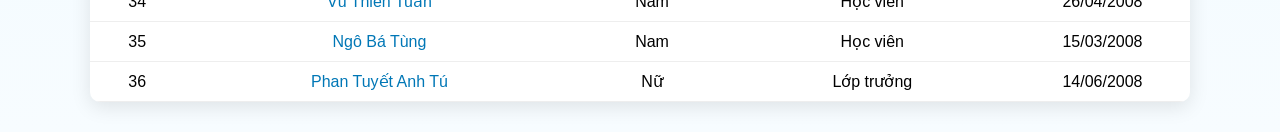
==== commit db80d2b0: "Update danhsachlop.html" ====
--- a/danhsachlop.html
+++ b/danhsachlop.html
@@ -238,7 +238,7 @@
 <tr><td>4</td><td class="student-name" data-img="Cuong.jpg">Đặng Minh Cường</td><td>Nam</td><td>Học viên</td><td>28/10/2008</td></tr>
 <tr><td>5</td><td class="student-name" data-img="ATu.jpg">Nguyễn Quang Duy</td><td>Nam</td><td>Lớp phó lao động</td><td>13/07/2008</td></tr>
 <tr><td>6</td><td class="student-name" data-img="LeXuanDai.JPG">Lê Xuân Đại</td><td>Nam</td><td>Lớp phó học tập</td><td>07/01/2008</td></tr>
-<tr><td>7</td><td class="student-name" data-img="Hien.jpg">Nguyễn Thị Hiền</td><td>Nữ</td><td>Học viên</td><td>05/06/2008</td></tr>
+<tr><td>7</td><td class="student-name" data-img="Hien.JPG">Nguyễn Thị Hiền</td><td>Nữ</td><td>Học viên</td><td>05/06/2008</td></tr>
 <tr><td>8</td><td class="student-name" data-img="Hoang.jpg">Phạm Dương Khánh Hoàng</td><td>Nam</td><td>Học viên</td><td>12/08/2008</td></tr>
 <tr><td>9</td><td class="student-name" data-img="VuHuy.jpg">Lê Vũ Huy</td><td>Nam</td><td>Học viên</td><td>06/03/2008</td></tr>
 <tr><td>10</td><td class="student-name" data-img="MinhHuy.JPG">Trần Minh Huy</td><td>Nam</td><td>Học viên</td><td>10/09/2008</td></tr>
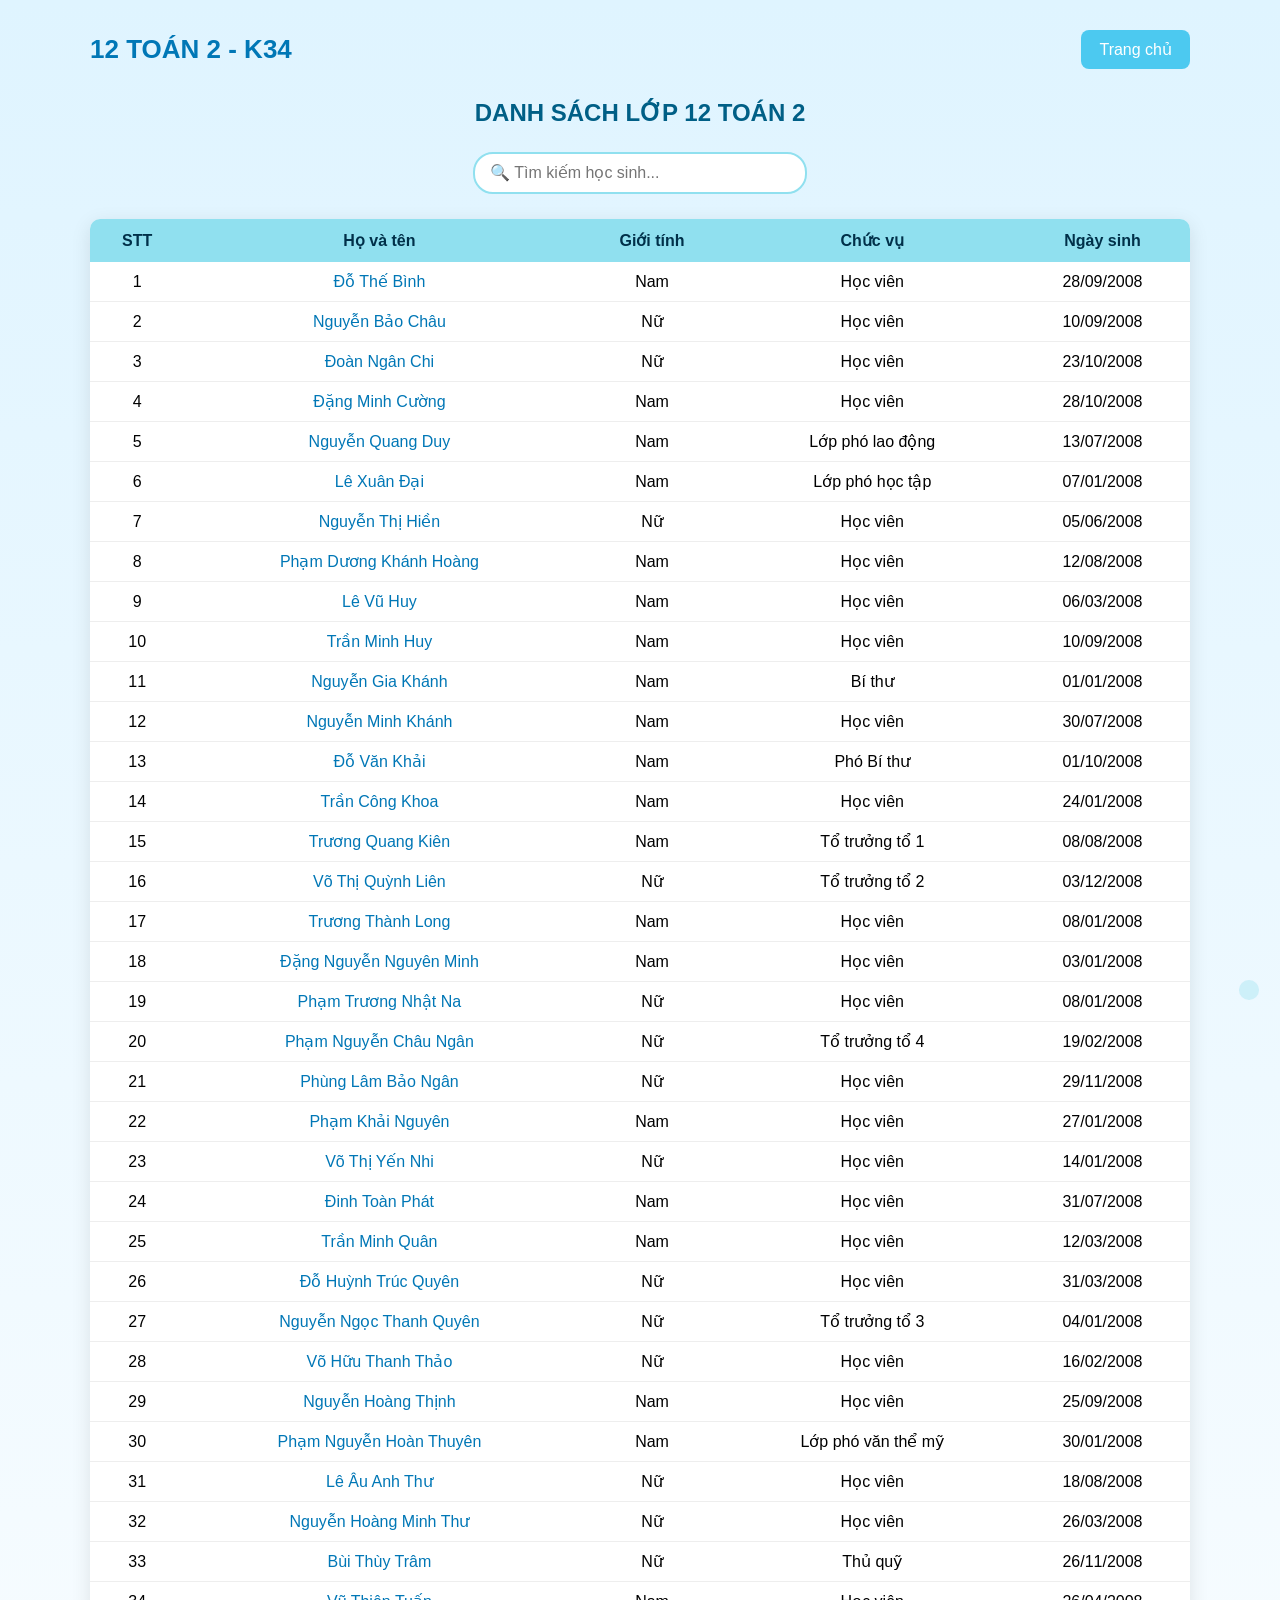
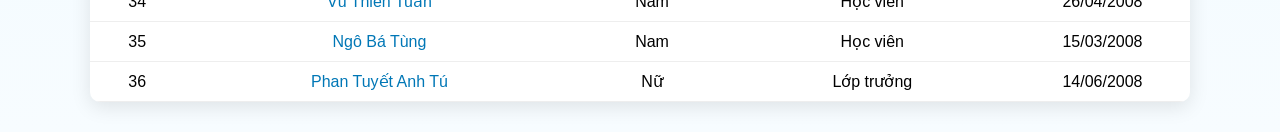
==== commit ee9fb181: "Update danhsachlop.html" ====
--- a/danhsachlop.html
+++ b/danhsachlop.html
@@ -252,7 +252,7 @@
 <tr><td>18</td><td class="student-name" data-img="Minh.JPG">Đặng Nguyễn Nguyên Minh</td><td>Nam</td><td>Học viên</td><td>03/01/2008</td></tr>
 <tr><td>19</td><td class="student-name" data-img="Na.jpg">Phạm Trương Nhật Na</td><td>Nữ</td><td>Học viên</td><td>08/01/2008</td></tr>
 <tr><td>20</td><td class="student-name" data-img="ChauNgan.jpg">Phạm Nguyễn Châu Ngân</td><td>Nữ</td><td>Tổ trưởng tổ 4</td><td>19/02/2008</td></tr>
-<tr><td>21</td><td class="student-name" data-img="baongan.jpg">Phùng Lâm Bảo Ngân</td><td>Nữ</td><td>Học viên</td><td>29/11/2008</td></tr>
+<tr><td>21</td><td class="student-name" data-img="baongan.JPG">Phùng Lâm Bảo Ngân</td><td>Nữ</td><td>Học viên</td><td>29/11/2008</td></tr>
 <tr><td>22</td><td class="student-name" data-img="knguyen.jpg">Phạm Khải Nguyên</td><td>Nam</td><td>Học viên</td><td>27/01/2008</td></tr>
 <tr><td>23</td><td class="student-name" data-img="Nhi.JPG">Võ Thị Yến Nhi</td><td>Nữ</td><td>Học viên</td><td>14/01/2008</td></tr>
 <tr><td>24</td><td class="student-name" data-img="ATu.jpg">Đinh Toàn Phát</td><td>Nam</td><td>Học viên</td><td>31/07/2008</td></tr>
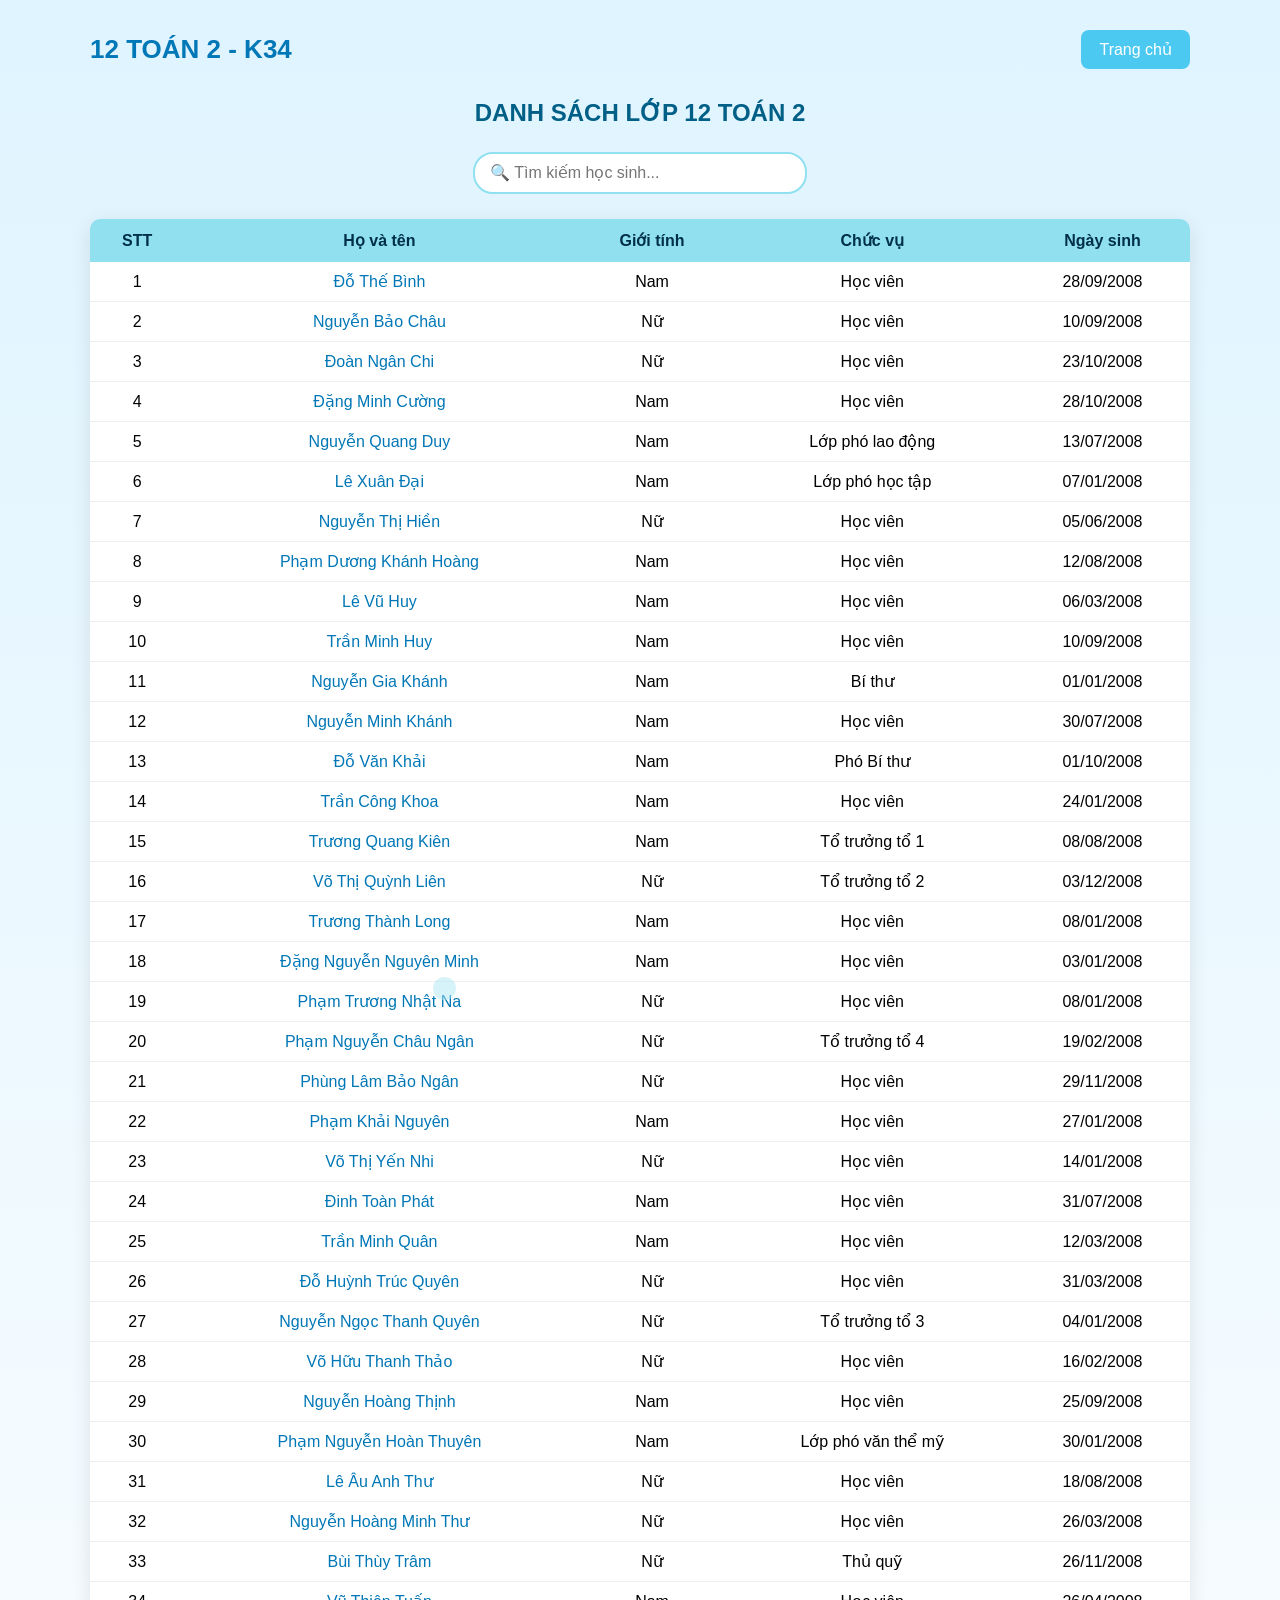
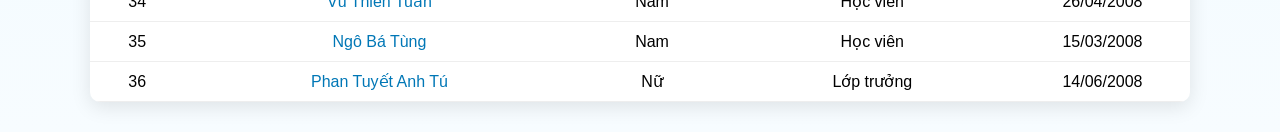
==== commit d4ee0839: "Update danhsachlop.html" ====
--- a/danhsachlop.html
+++ b/danhsachlop.html
@@ -252,7 +252,7 @@
 <tr><td>18</td><td class="student-name" data-img="Minh.JPG">Đặng Nguyễn Nguyên Minh</td><td>Nam</td><td>Học viên</td><td>03/01/2008</td></tr>
 <tr><td>19</td><td class="student-name" data-img="Na.jpg">Phạm Trương Nhật Na</td><td>Nữ</td><td>Học viên</td><td>08/01/2008</td></tr>
 <tr><td>20</td><td class="student-name" data-img="ChauNgan.jpg">Phạm Nguyễn Châu Ngân</td><td>Nữ</td><td>Tổ trưởng tổ 4</td><td>19/02/2008</td></tr>
-<tr><td>21</td><td class="student-name" data-img="baongan.JPG">Phùng Lâm Bảo Ngân</td><td>Nữ</td><td>Học viên</td><td>29/11/2008</td></tr>
+<tr><td>21</td><td class="student-name" data-img="baongan.jpeg">Phùng Lâm Bảo Ngân</td><td>Nữ</td><td>Học viên</td><td>29/11/2008</td></tr>
 <tr><td>22</td><td class="student-name" data-img="knguyen.jpg">Phạm Khải Nguyên</td><td>Nam</td><td>Học viên</td><td>27/01/2008</td></tr>
 <tr><td>23</td><td class="student-name" data-img="Nhi.JPG">Võ Thị Yến Nhi</td><td>Nữ</td><td>Học viên</td><td>14/01/2008</td></tr>
 <tr><td>24</td><td class="student-name" data-img="ATu.jpg">Đinh Toàn Phát</td><td>Nam</td><td>Học viên</td><td>31/07/2008</td></tr>
